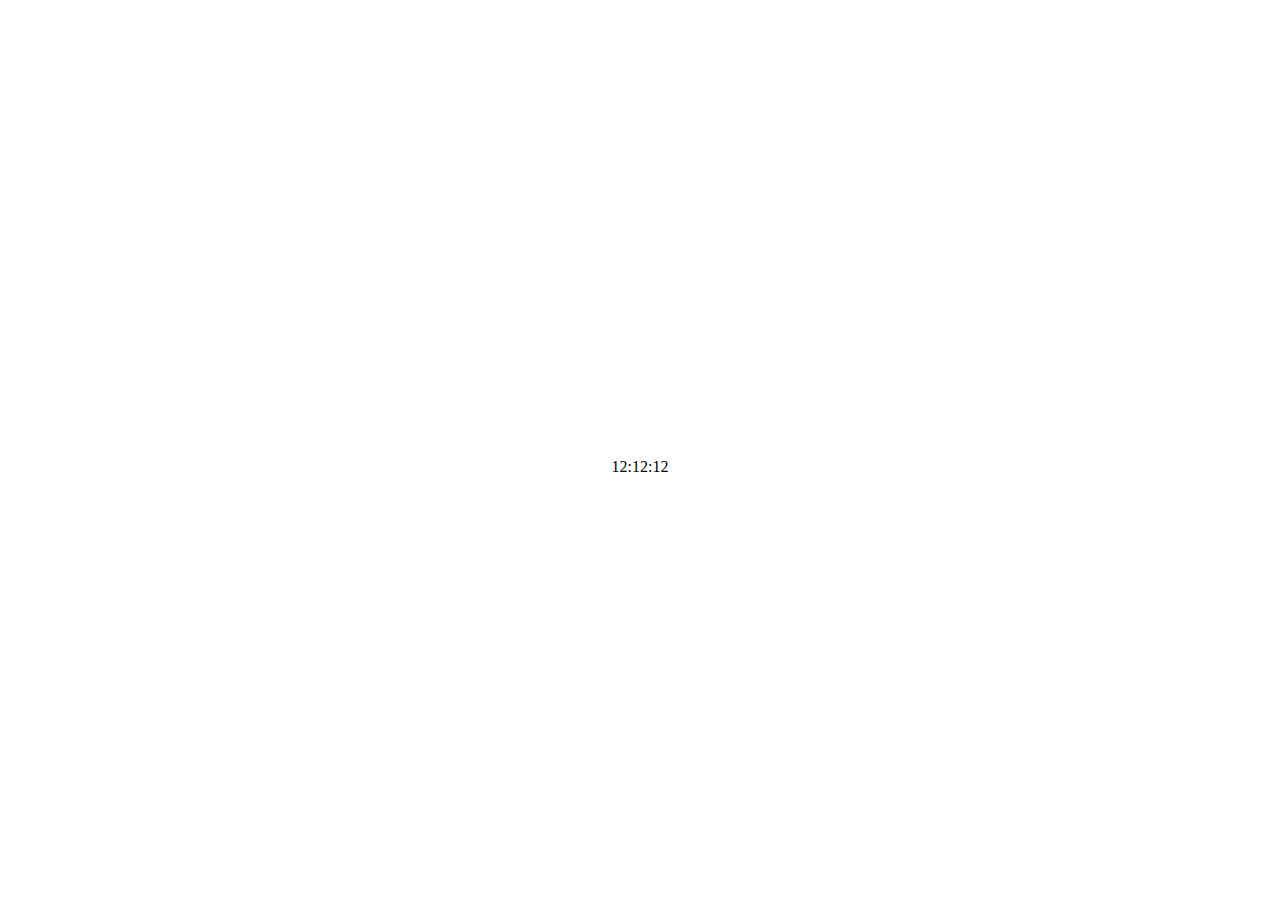
==== index.html @ 4ca3c60e "Rename jsbin.turunuv.1.html to index.html" ====
<!DOCTYPE html>
<!--
Created using JS Bin
http://jsbin.com

Copyright (c) 2018 by iocsai (http://jsbin.com/turunuv/1/edit)

Released under the MIT license: http://jsbin.mit-license.org
-->
<meta name="robots" content="noindex">
<html>
<head>
  <meta charset="utf-8">
  <meta name="viewport" content="width=device-width">
  <title>JS Bin</title>
<style id="jsbin-css">
html, body {
  height: 100%;
}

#color-clock {
  text-align: center;
  position: relative;
  bottom: -50%;
}

</style>
</head>
<body>
<div id="color-clock">12:12:12</div>
<script id="jsbin-javascript">
function colorClock(){
  var date = new Date();
  var hours = date.getHours();
  var minutes = date.getMinutes();
  var seconds = date.getSeconds();

  if (hours <= 9) {
    hours = '0' + hours;
  }
  if (minutes <= 9) {
    minutes = '0' + minutes;
  }
  if (seconds <= 9) {
    seconds = '0' + seconds;
  }

  var clockFace = hours + ':' + minutes + ':' + seconds;
  var hexColor = '#' + hours + minutes + seconds;

  document.getElementById('clock').innerHTML = clockFace;
  document.body.style.background = hexColor;
  
  setTimeout(function() {
  colorClock();
}, 1000);
}



colorClock();
</script>
</body>
</html>
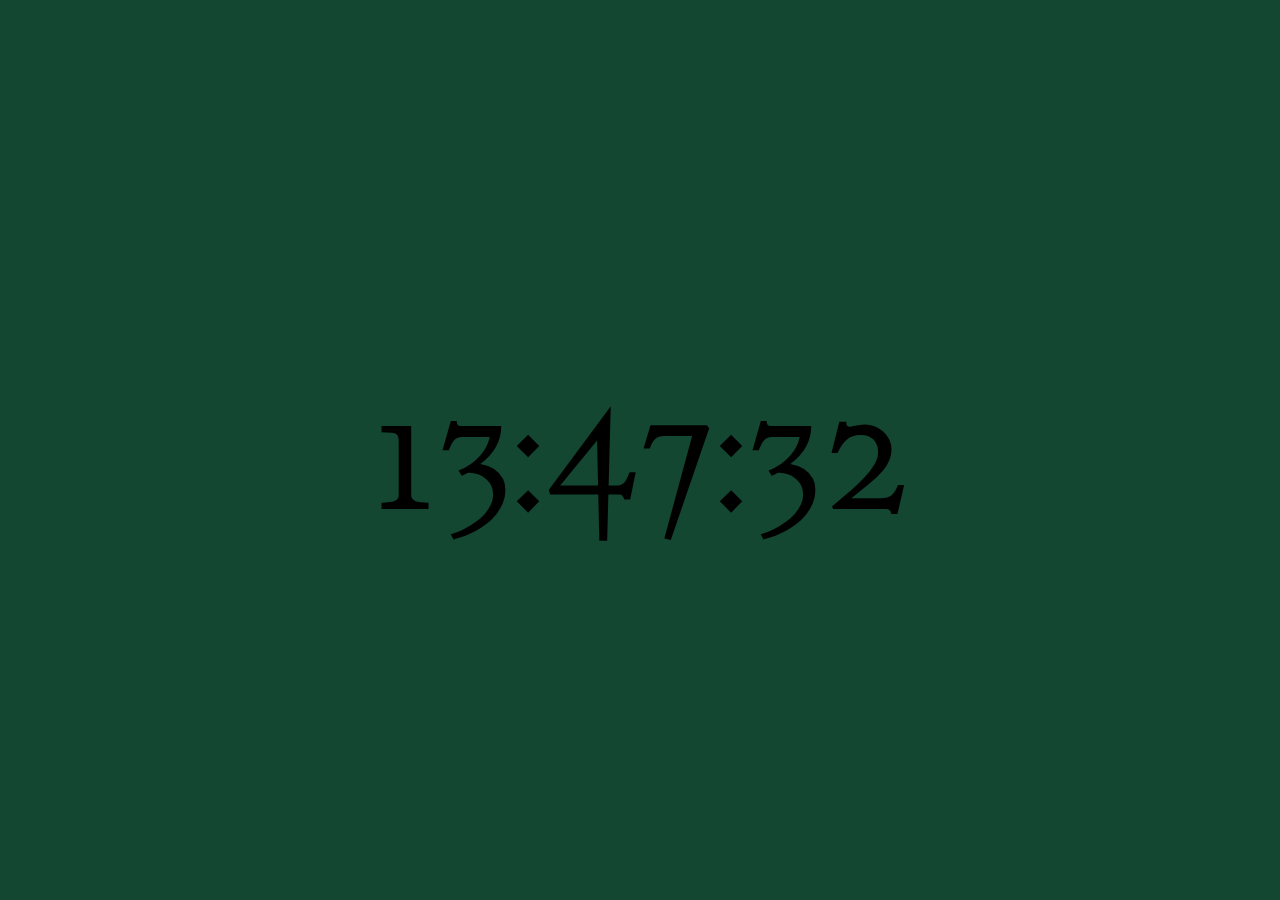
==== commit 74b994a6: "Version 1.0" ====
--- a/index.html
+++ b/index.html
@@ -1,64 +1,22 @@
-<!DOCTYPE html>
-<!--
-Created using JS Bin
-http://jsbin.com
-
-Copyright (c) 2018 by iocsai (http://jsbin.com/turunuv/1/edit)
-
-Released under the MIT license: http://jsbin.mit-license.org
--->
-<meta name="robots" content="noindex">
-<html>
-<head>
-  <meta charset="utf-8">
-  <meta name="viewport" content="width=device-width">
-  <title>JS Bin</title>
-<style id="jsbin-css">
-html, body {
-  height: 100%;
-}
-
-#color-clock {
-  text-align: center;
-  position: relative;
-  bottom: -50%;
-}
-
-</style>
-</head>
-<body>
-<div id="color-clock">12:12:12</div>
-<script id="jsbin-javascript">
-function colorClock(){
-  var date = new Date();
-  var hours = date.getHours();
-  var minutes = date.getMinutes();
-  var seconds = date.getSeconds();
-
-  if (hours <= 9) {
-    hours = '0' + hours;
-  }
-  if (minutes <= 9) {
-    minutes = '0' + minutes;
-  }
-  if (seconds <= 9) {
-    seconds = '0' + seconds;
-  }
-
-  var clockFace = hours + ':' + minutes + ':' + seconds;
-  var hexColor = '#' + hours + minutes + seconds;
-
-  document.getElementById('clock').innerHTML = clockFace;
-  document.body.style.background = hexColor;
-  
-  setTimeout(function() {
-  colorClock();
-}, 1000);
-}
-
-
-
-colorClock();
-</script>
-</body>
-</html>
+<!DOCTYPE html>
+<!--
+To change this license header, choose License Headers in Project Properties.
+To change this template file, choose Tools | Templates
+and open the template in the editor.
+-->
+<html lang="en">
+    <head>
+        <title>Color clock</title>
+        <meta charset="UTF-8">
+        <meta name="viewport" content="width=device-width, initial-scale=1.0">
+        
+        <link rel="stylesheet" href="style.css" type="text/css">
+        <link href="https://fonts.googleapis.com/css?family=Metamorphous" rel="stylesheet">
+        <script src="scripts.js" type="text/javascript"></script>
+        
+    </head>
+    <body>
+        <div id="clock"><script>colorClock();</script></div>
+        
+    </body>
+</html>
--- a/style.css
+++ b/style.css
@@ -0,0 +1,15 @@
+* { margin: 0; padding: 0; }
+
+html, body {
+  height: 100%;
+}
+
+#clock {
+  text-align: center;
+  position: relative;
+  top: 50%;
+  font-family: 'Metamorphous', cursive;
+  font-size: 8rem;
+  margin-top: -4rem;
+}
+
